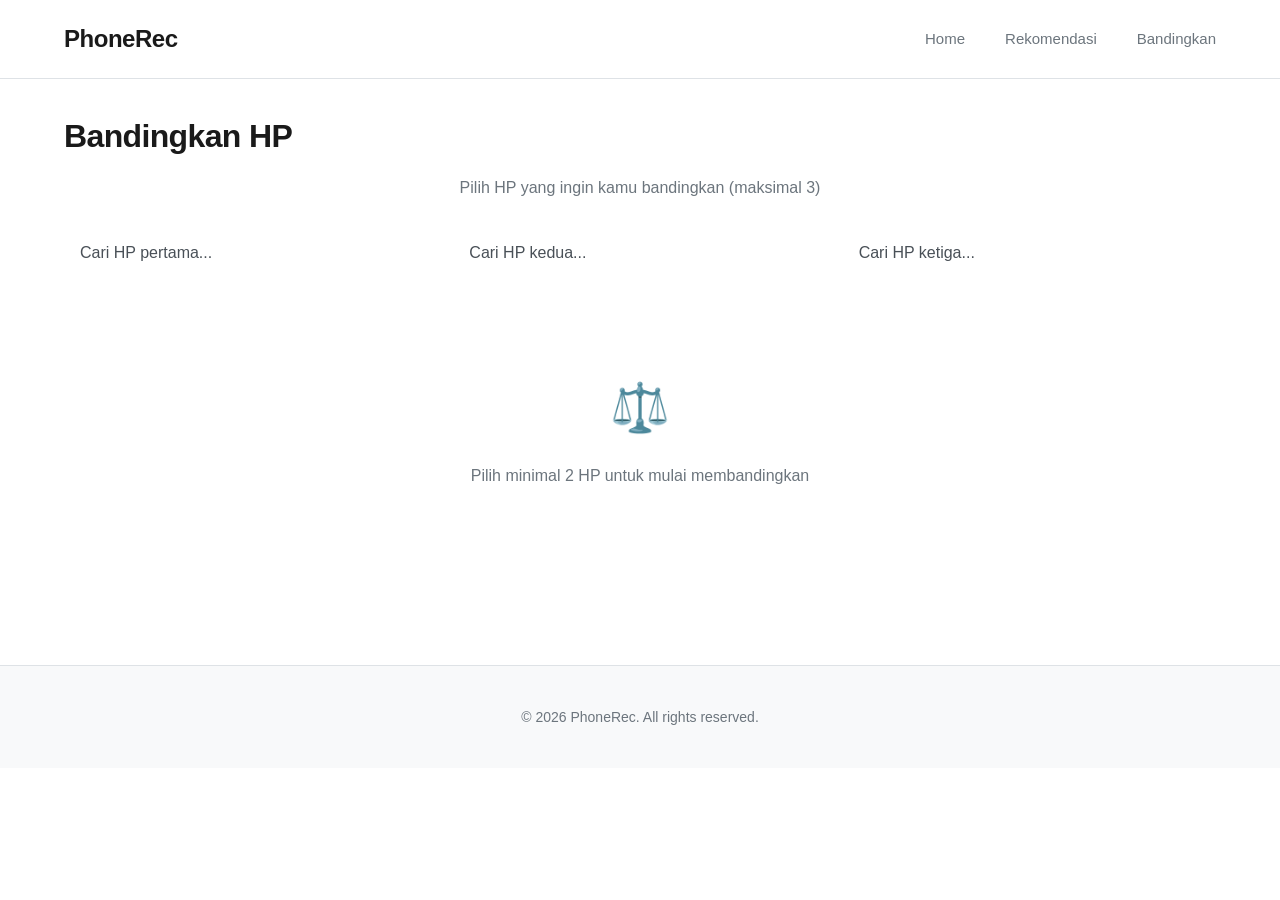
==== compare.html @ 590a65c5 "fix: Improve text visibility in compare page - Change white text to var(--gray-100) for better visib" ====
<!DOCTYPE html>
<html lang="id">
<head>
  <meta charset="UTF-8">
  <meta name="viewport" content="width=device-width, initial-scale=1.0">
  <title>Bandingkan HP - PhoneRec</title>
  <link rel="stylesheet" href="css/style.css">
  <style>
    .compare-container {
      padding: 2rem 1rem;
    }

    .compare-selector {
      display: grid;
      grid-template-columns: repeat(auto-fit, minmax(250px, 1fr));
      gap: 1rem;
      margin-bottom: 2rem;
    }

    .compare-select-wrapper {
      position: relative;
    }

    .compare-search {
      width: 100%;
      padding: 0.75rem 1rem;
      background-color: var(--dark-900);
      border: 1px solid var(--dark-700);
      border-radius: 0.5rem;
      color: var(--gray-100);
      font-size: 1rem;
    }

    .compare-search:focus {
      outline: none;
      border-color: var(--primary-600);
      box-shadow: 0 0 0 3px rgba(34, 197, 94, 0.1);
    }

    .compare-table {
      width: 100%;
      overflow-x: auto;
    }

    .comparison-grid {
      display: grid;
      grid-template-columns: repeat(auto-fit, minmax(250px, 1fr));
      gap: 1rem;
    }

    .compare-card {
      position: relative;
    }

    .compare-remove {
      position: absolute;
      top: 0.5rem;
      right: 0.5rem;
      background-color: #ef4444;
      color: white;
      border: none;
      border-radius: 50%;
      width: 2rem;
      height: 2rem;
      cursor: pointer;
      font-size: 1.25rem;
      display: flex;
      align-items: center;
      justify-content: center;
      transition: background-color 0.2s;
    }

    .compare-remove:hover {
      background-color: #dc2626;
    }

    .compare-phone-image {
      width: 100%;
      aspect-ratio: 1;
      background-color: var(--dark-800);
      border-radius: 0.5rem;
      overflow: hidden;
      margin-bottom: 1rem;
      display: flex;
      align-items: center;
      justify-content: center;
    }

    .compare-phone-image img {
      width: 100%;
      height: 100%;
      object-fit: contain;
    }

    .compare-phone-name {
      font-size: 1.125rem;
      font-weight: bold;
      color: var(--gray-100);
      margin-bottom: 0.5rem;
      min-height: 3rem;
    }

    .compare-phone-price {
      font-size: 1.5rem;
      font-weight: bold;
      color: var(--primary-500);
      margin-bottom: 1.5rem;
    }

    .compare-specs {
      display: flex;
      flex-direction: column;
      gap: 1rem;
    }

    .compare-spec-item {
      padding-bottom: 1rem;
      border-bottom: 1px solid var(--dark-700);
    }

    .compare-spec-label {
      font-size: 0.875rem;
      color: var(--gray-400);
      margin-bottom: 0.25rem;
    }

    .compare-spec-value {
      font-size: 1rem;
      font-weight: 600;
      color: var(--gray-100);
    }

    .datalist-dropdown {
      position: absolute;
      top: 100%;
      left: 0;
      right: 0;
      background-color: var(--dark-900);
      border: 1px solid var(--dark-700);
      border-radius: 0.5rem;
      margin-top: 0.25rem;
      max-height: 300px;
      overflow-y: auto;
      z-index: 10;
      display: none;
    }

    .datalist-option {
      padding: 0.75rem 1rem;
      cursor: pointer;
      border-bottom: 1px solid var(--dark-800);
      transition: background-color 0.2s;
    }

    .datalist-option:hover {
      background-color: var(--dark-800);
    }

    .datalist-option:last-child {
      border-bottom: none;
    }

    .option-name {
      color: var(--gray-100);
      font-weight: 500;
    }

    .option-price {
      color: var(--gray-400);
      font-size: 0.875rem;
    }
  </style>
</head>
<body>
  <!-- Header -->
  <header class="header">
    <div class="container">
      <div class="header-content">
        <a href="index.html" class="logo">
          <span class="logo-text">PhoneRec</span>
        </a>
        
        <nav class="nav">
          <a href="index.html">Home</a>
          <a href="rekomendasi.html">Rekomendasi</a>
          <a href="compare.html">Bandingkan</a>
        </nav>
        
        <button class="nav-mobile">☰</button>
      </div>
    </div>
  </header>

  <!-- Main Content -->
  <main class="compare-container">
    <div class="container">
      <h1 class="section-title">Bandingkan HP</h1>
      <p class="section-subtitle" style="text-align: center; margin-bottom: 2rem;">
        Pilih HP yang ingin kamu bandingkan (maksimal 3)
      </p>

      <!-- Phone Selectors -->
      <div class="compare-selector">
        <div class="compare-select-wrapper">
          <input 
            type="text" 
            id="search-1" 
            class="compare-search" 
            placeholder="Cari HP pertama..."
            autocomplete="off"
          >
          <div id="dropdown-1" class="datalist-dropdown"></div>
        </div>

        <div class="compare-select-wrapper">
          <input 
            type="text" 
            id="search-2" 
            class="compare-search" 
            placeholder="Cari HP kedua..."
            autocomplete="off"
          >
          <div id="dropdown-2" class="datalist-dropdown"></div>
        </div>

        <div class="compare-select-wrapper">
          <input 
            type="text" 
            id="search-3" 
            class="compare-search" 
            placeholder="Cari HP ketiga..."
            autocomplete="off"
          >
          <div id="dropdown-3" class="datalist-dropdown"></div>
        </div>
      </div>

      <!-- Comparison Result -->
      <div id="compare-result" style="display: none;">
        <div class="comparison-grid" id="comparison-grid"></div>
      </div>

      <div id="compare-empty" class="empty">
        <div class="empty-icon">⚖️</div>
        <p>Pilih minimal 2 HP untuk mulai membandingkan</p>
      </div>
    </div>
  </main>

  <!-- Footer -->
  <footer class="footer">
    <div class="container">
      <div class="footer-content">
        <p>&copy; 2026 PhoneRec. All rights reserved.</p>
      </div>
    </div>
  </footer>

  <script src="js/dummy-data.js"></script>
  <script src="js/update-images.js"></script>
  <script src="js/api.js"></script>
  <script src="js/mobile-menu.js"></script>
  <script src="js/compare.js"></script>
</body>
</html>
---- css/style.css ----
/* Reset & Base */
* {
  margin: 0;
  padding: 0;
  box-sizing: border-box;
}

:root {
  --bg-primary: #ffffff;
  --bg-secondary: #f8f9fa;
  --bg-tertiary: #e9ecef;
  
  --text-primary: #1a1a1a;
  --text-secondary: #6c757d;
  --text-tertiary: #adb5bd;
  
  --border-light: #dee2e6;
  --border-medium: #ced4da;
  --border-dark: #495057;
  
  --accent: #212529;
  --accent-light: #343a40;
  --accent-hover: #495057;
  
  --shadow-sm: 0 1px 2px rgba(0, 0, 0, 0.05);
  --shadow-md: 0 4px 6px rgba(0, 0, 0, 0.07);
  --shadow-lg: 0 10px 15px rgba(0, 0, 0, 0.1);
}

@import url('https://fonts.googleapis.com/css2?family=Inter:wght@300;400;500;600;700&display=swap');

body {
  font-family: 'Inter', -apple-system, BlinkMacSystemFont, 'Segoe UI', Roboto, sans-serif;
  background-color: var(--bg-primary);
  color: var(--text-primary);
  line-height: 1.6;
  overflow-x: hidden;
  -webkit-font-smoothing: antialiased;
  -moz-osx-font-smoothing: grayscale;
}

.container {
  max-width: 1200px;
  margin: 0 auto;
  padding: 0 1.5rem;
}

/* Animations */
@keyframes fadeIn {
  from {
    opacity: 0;
  }
  to {
    opacity: 1;
  }
}

@keyframes fadeInUp {
  from {
    opacity: 0;
    transform: translateY(30px);
  }
  to {
    opacity: 1;
    transform: translateY(0);
  }
}

@keyframes fadeInDown {
  from {
    opacity: 0;
    transform: translateY(-20px);
  }
  to {
    opacity: 1;
    transform: translateY(0);
  }
}

@keyframes slideIn {
  from {
    opacity: 0;
    transform: translateX(-20px);
  }
  to {
    opacity: 1;
    transform: translateX(0);
  }
}

@keyframes slideInRight {
  from {
    opacity: 0;
    transform: translateX(20px);
  }
  to {
    opacity: 1;
    transform: translateX(0);
  }
}

@keyframes scaleIn {
  from {
    opacity: 0;
    transform: scale(0.95);
  }
  to {
    opacity: 1;
    transform: scale(1);
  }
}

@keyframes float {
  0%, 100% {
    transform: translateY(0);
  }
  50% {
    transform: translateY(-10px);
  }
}

@keyframes pulse {
  0%, 100% {
    transform: scale(1);
  }
  50% {
    transform: scale(1.05);
  }
}

/* Header */
.header {
  background-color: var(--bg-primary);
  border-bottom: 1px solid var(--border-light);
  position: sticky;
  top: 0;
  z-index: 100;
  backdrop-filter: blur(8px);
  background-color: rgba(255, 255, 255, 0.95);
  animation: fadeInDown 0.5s ease-out;
}

.header-content {
  display: flex;
  align-items: center;
  justify-content: space-between;
  padding: 1.25rem 0;
}

.logo {
  display: flex;
  align-items: center;
  gap: 0.75rem;
  text-decoration: none;
  color: var(--text-primary);
  transition: all 0.3s ease;
}

.logo:hover {
  opacity: 0.7;
  transform: translateX(3px);
}

.logo-text {
  font-size: 1.5rem;
  font-weight: 700;
  letter-spacing: -0.02em;
}

.nav {
  display: flex;
  gap: 2.5rem;
  align-items: center;
}

.nav a {
  color: var(--text-secondary);
  text-decoration: none;
  font-weight: 500;
  font-size: 0.9375rem;
  transition: all 0.3s ease;
  position: relative;
}

.nav a::after {
  content: '';
  position: absolute;
  bottom: -0.25rem;
  left: 0;
  width: 0;
  height: 2px;
  background-color: var(--accent);
  transition: width 0.3s ease;
}

.nav a:hover {
  color: var(--text-primary);
  transform: translateY(-2px);
}

.nav a:hover::after {
  width: 100%;
}

.nav-mobile {
  display: none;
}

/* Hero Section */
.hero {
  padding: 5rem 0;
  background: linear-gradient(180deg, var(--bg-primary) 0%, var(--bg-secondary) 100%);
}

.hero-content {
  max-width: 42rem;
  margin: 0 auto;
  text-align: center;
}

.hero h1 {
  font-size: 3.5rem;
  font-weight: 700;
  margin-bottom: 1.5rem;
  letter-spacing: -0.03em;
  line-height: 1.2;
  min-height: 9rem;
}

.hero h1 .typing-line-1 {
  display: inline-block;
  min-width: 1ch;
  color: var(--text-primary);
}

.hero h1 .typing-line-2 {
  display: inline-block;
  min-width: 1ch;
  color: var(--text-secondary);
  font-weight: 300;
}

.hero h1 .cursor {
  display: inline-block;
  animation: blink 1s infinite;
  margin-left: 2px;
  font-weight: 400;
}

@keyframes blink {
  0%, 50% {
    opacity: 1;
  }
  51%, 100% {
    opacity: 0;
  }
}

.hero .highlight {
  color: var(--text-secondary);
  font-weight: 300;
  display: inline-block;
}

.hero p {
  font-size: 1.125rem;
  color: var(--text-secondary);
  margin-bottom: 2.5rem;
  line-height: 1.7;
  font-weight: 400;
  animation: fadeInUp 0.8s ease-out 0.4s backwards;
}

.hero-buttons {
  display: flex;
  gap: 1rem;
  justify-content: center;
  flex-wrap: wrap;
  animation: fadeInUp 0.8s ease-out 0.6s backwards;
}

.hero-stats {
  display: grid;
  grid-template-columns: repeat(3, 1fr);
  gap: 3rem;
  max-width: 36rem;
  margin: 4rem auto 0;
  padding-top: 3rem;
  border-top: 1px solid var(--border-light);
}

.hero-stat {
  text-align: center;
  animation: scaleIn 0.6s ease-out backwards;
  transition: transform 0.3s ease;
}

.hero-stat:nth-child(1) {
  animation-delay: 0.8s;
}

.hero-stat:nth-child(2) {
  animation-delay: 1s;
}

.hero-stat:nth-child(3) {
  animation-delay: 1.2s;
}

.hero-stat:hover {
  transform: translateY(-5px);
}

.hero-stat-value {
  font-size: 1rem;
  font-weight: 600;
  color: var(--text-primary);
  margin-bottom: 0.25rem;
  text-transform: uppercase;
  letter-spacing: 0.05em;
}

.hero-stat-label {
  font-size: 0.875rem;
  color: var(--text-secondary);
  font-weight: 400;
}

/* Buttons */
.btn {
  padding: 0.875rem 2rem;
  font-size: 0.9375rem;
  font-weight: 500;
  border-radius: 0.375rem;
  border: none;
  cursor: pointer;
  transition: all 0.3s ease;
  text-decoration: none;
  display: inline-block;
  letter-spacing: -0.01em;
  position: relative;
  overflow: hidden;
}

.btn::before {
  content: '';
  position: absolute;
  top: 50%;
  left: 50%;
  width: 0;
  height: 0;
  border-radius: 50%;
  background: rgba(255, 255, 255, 0.2);
  transform: translate(-50%, -50%);
  transition: width 0.6s, height 0.6s;
}

.btn:hover::before {
  width: 300px;
  height: 300px;
}

.btn-primary {
  background-color: var(--accent);
  color: white;
}

.btn-primary:hover {
  background-color: var(--accent-hover);
  transform: translateY(-2px);
  box-shadow: 0 8px 16px rgba(0, 0, 0, 0.15);
}

.btn-primary:active {
  transform: translateY(0);
}

.btn-outline {
  background-color: transparent;
  color: var(--text-primary);
  border: 1px solid var(--border-dark);
}

.btn-outline:hover {
  background-color: var(--bg-tertiary);
  border-color: var(--text-primary);
  transform: translateY(-2px);
  box-shadow: 0 4px 12px rgba(0, 0, 0, 0.1);
}

.btn-outline:active {
  transform: translateY(0);
}

.btn-sm {
  padding: 0.625rem 1.25rem;
  font-size: 0.875rem;
}

.btn-secondary {
  background-color: var(--bg-tertiary);
  color: var(--text-primary);
}

.btn-secondary:hover {
  background-color: var(--border-medium);
  transform: translateY(-1px);
}

/* Cards */
.card {
  background-color: var(--bg-primary);
  border: 1px solid var(--border-light);
  border-radius: 0.5rem;
  padding: 1.5rem;
  transition: all 0.3s ease;
  animation: fadeInUp 0.6s ease-out;
}

.card:hover {
  box-shadow: 0 8px 24px rgba(0, 0, 0, 0.12);
  border-color: var(--border-dark);
  transform: translateY(-4px);
}

/* Features Section */
.features {
  padding: 5rem 0;
}

.section-header {
  text-align: center;
  margin-bottom: 3.5rem;
  animation: fadeInUp 0.8s ease-out;
}

.section-title {
  font-size: 2rem;
  font-weight: 700;
  margin-bottom: 0.75rem;
  letter-spacing: -0.02em;
}

.section-subtitle {
  color: var(--text-secondary);
  font-size: 1rem;
  font-weight: 400;
}

.features-grid {
  display: grid;
  grid-template-columns: repeat(auto-fit, minmax(280px, 1fr));
  gap: 2rem;
  margin-bottom: 4rem;
}

.feature-card {
  text-align: left;
  padding: 2rem;
  border: 1px solid var(--border-light);
  border-radius: 0.5rem;
  transition: all 0.4s ease;
  animation: fadeInUp 0.8s ease-out;
}

.feature-card:nth-child(1) {
  animation-delay: 0.1s;
}

.feature-card:nth-child(2) {
  animation-delay: 0.2s;
}

.feature-card:nth-child(3) {
  animation-delay: 0.3s;
}

.feature-card:hover {
  border-color: var(--border-dark);
  box-shadow: 0 8px 24px rgba(0, 0, 0, 0.12);
  transform: translateY(-8px);
}

.feature-title {
  font-size: 1.125rem;
  font-weight: 600;
  color: var(--text-primary);
  margin-bottom: 0.75rem;
  letter-spacing: -0.01em;
  transition: color 0.3s ease;
}

.feature-card:hover .feature-title {
  color: var(--accent);
}

.feature-description {
  font-size: 0.9375rem;
  color: var(--text-secondary);
  line-height: 1.6;
  font-weight: 400;
}

/* Phone List */
.phones-section {
  margin-bottom: 4rem;
}

.phones-header {
  display: flex;
  align-items: center;
  justify-content: space-between;
  margin-bottom: 2rem;
  animation: fadeInUp 0.6s ease-out;
}

.phones-grid {
  display: grid;
  gap: 1rem;
}

.phone-card {
  display: flex;
  gap: 1.5rem;
  padding: 1.5rem;
  transition: all 0.4s cubic-bezier(0.4, 0, 0.2, 1);
  border: 1px solid var(--border-light);
  border-radius: 0.5rem;
  animation: fadeInUp 0.6s ease-out;
  position: relative;
  overflow: hidden;
}

.phone-card::before {
  content: '';
  position: absolute;
  top: 0;
  left: -100%;
  width: 100%;
  height: 100%;
  background: linear-gradient(90deg, transparent, rgba(0, 0, 0, 0.03), transparent);
  transition: left 0.6s ease;
}

.phone-card:hover::before {
  left: 100%;
}

.phone-card:hover {
  border-color: var(--border-dark);
  box-shadow: 0 8px 24px rgba(0, 0, 0, 0.12);
  transform: translateX(8px);
}

.phone-image {
  width: 7rem;
  height: 7rem;
  flex-shrink: 0;
  background-color: var(--bg-secondary);
  border-radius: 0.375rem;
  overflow: hidden;
  display: flex;
  align-items: center;
  justify-content: center;
  transition: transform 0.4s ease;
}

.phone-card:hover .phone-image {
  transform: scale(1.1) rotate(2deg);
}

.phone-image img {
  width: 100%;
  height: 100%;
  object-fit: cover;
  transition: transform 0.4s ease;
}

.phone-card:hover .phone-image img {
  transform: scale(1.15);
}

.phone-image-placeholder {
  font-size: 2.5rem;
  color: var(--text-tertiary);
  animation: float 3s ease-in-out infinite;
}

.phone-info {
  flex: 1;
  min-width: 0;
}

.phone-header {
  display: flex;
  justify-content: space-between;
  align-items: start;
  gap: 1rem;
  margin-bottom: 0.75rem;
}

.phone-name {
  font-weight: 600;
  font-size: 1.125rem;
  color: var(--text-primary);
  letter-spacing: -0.01em;
  transition: color 0.3s ease;
}

.phone-card:hover .phone-name {
  color: var(--accent);
}

.phone-price {
  font-weight: 600;
  font-size: 1.25rem;
  color: var(--text-primary);
  transition: transform 0.3s ease;
}

.phone-card:hover .phone-price {
  transform: scale(1.05);
}

.phone-score {
  flex-shrink: 0;
  text-align: right;
  transition: transform 0.3s ease;
}

.phone-card:hover .phone-score {
  transform: scale(1.1);
}

.score-value {
  font-size: 1.5rem;
  font-weight: 600;
  color: var(--text-primary);
}

.score-label {
  font-size: 0.75rem;
  color: var(--text-secondary);
  text-transform: uppercase;
  letter-spacing: 0.05em;
}

.phone-specs {
  display: grid;
  grid-template-columns: repeat(auto-fit, minmax(100px, 1fr));
  gap: 0.75rem;
  font-size: 0.875rem;
  margin-bottom: 1rem;
}

.phone-spec {
  display: flex;
  align-items: center;
  gap: 0.5rem;
  color: var(--text-secondary);
  transition: transform 0.3s ease;
}

.phone-card:hover .phone-spec {
  transform: translateX(4px);
}

.phone-spec-value {
  font-weight: 500;
  color: var(--text-primary);
}

.match-reasons {
  display: flex;
  flex-wrap: wrap;
  gap: 0.5rem;
  margin-bottom: 1rem;
}

.match-reason {
  font-size: 0.75rem;
  padding: 0.375rem 0.75rem;
  background-color: var(--bg-secondary);
  color: var(--text-secondary);
  border-radius: 0.25rem;
  border: 1px solid var(--border-light);
  transition: all 0.3s ease;
}

.phone-card:hover .match-reason {
  background-color: var(--accent);
  color: white;
  border-color: var(--accent);
  transform: translateY(-2px);
}

.score-excellent {
  color: #059669;
}

.score-good {
  color: #2563eb;
}

.score-fair {
  color: #d97706;
}

.score-poor {
  color: #dc2626;
}

.phone-actions {
  display: flex;
  gap: 0.75rem;
  opacity: 0.8;
  transition: opacity 0.3s ease;
}

.phone-card:hover .phone-actions {
  opacity: 1;
}

.btn-detail {
  padding: 0.5rem 1.25rem;
  background-color: var(--accent);
  color: white;
  border-radius: 0.375rem;
  text-decoration: none;
  font-size: 0.875rem;
  font-weight: 500;
  transition: all 0.3s ease;
  position: relative;
  overflow: hidden;
}

.btn-detail::before {
  content: '';
  position: absolute;
  top: 50%;
  left: 50%;
  width: 0;
  height: 0;
  background: rgba(255, 255, 255, 0.3);
  border-radius: 50%;
  transform: translate(-50%, -50%);
  transition: width 0.5s, height 0.5s;
}

.btn-detail:hover::before {
  width: 200px;
  height: 200px;
}

.btn-detail:hover {
  background-color: var(--accent-hover);
  transform: translateY(-2px);
  box-shadow: 0 4px 12px rgba(0, 0, 0, 0.2);
}

/* Filter Panel */
.filter-panel {
  background-color: var(--bg-secondary);
  border: 1px solid var(--border-light);
  border-radius: 0.5rem;
  padding: 2rem;
  margin-bottom: 2rem;
}

.filter-title {
  font-size: 1.25rem;
  font-weight: 600;
  margin-bottom: 1.5rem;
  letter-spacing: -0.01em;
}

.filter-group {
  margin-bottom: 1.5rem;
}

.filter-label {
  display: block;
  font-size: 0.875rem;
  font-weight: 500;
  color: var(--text-primary);
  margin-bottom: 0.5rem;
}

.filter-input,
.filter-select {
  width: 100%;
  padding: 0.75rem 1rem;
  background-color: var(--bg-primary);
  border: 1px solid var(--border-medium);
  border-radius: 0.375rem;
  color: var(--text-primary);
  font-size: 0.9375rem;
  font-family: 'Inter', sans-serif;
  transition: all 0.2s;
}

.filter-input:focus,
.filter-select:focus {
  outline: none;
  border-color: var(--accent);
  box-shadow: 0 0 0 3px rgba(0, 0, 0, 0.05);
}

.filter-input::placeholder,
.filter-select::placeholder,
input::placeholder,
select::placeholder {
  color: #495057 !important;
  opacity: 1 !important;
}

.filter-input::-webkit-input-placeholder,
.filter-select::-webkit-input-placeholder,
input::-webkit-input-placeholder {
  color: #495057 !important;
  opacity: 1 !important;
}

.filter-input::-moz-placeholder,
.filter-select::-moz-placeholder,
input::-moz-placeholder {
  color: #495057 !important;
  opacity: 1 !important;
}

.filter-input:-ms-input-placeholder,
.filter-select:-ms-input-placeholder,
input:-ms-input-placeholder {
  color: #495057 !important;
  opacity: 1 !important;
}

.filter-range {
  display: flex;
  gap: 0.75rem;
  align-items: center;
}

.filter-range input {
  flex: 1;
}

.filter-separator {
  color: var(--text-tertiary);
}

.filter-actions {
  display: flex;
  gap: 1rem;
  margin-top: 2rem;
}

.filter-actions .btn {
  flex: 1;
}

/* Detail Page */
.detail-page {
  padding: 3rem 0;
}

.back-link {
  display: inline-flex;
  align-items: center;
  gap: 0.5rem;
  color: var(--text-secondary);
  text-decoration: none;
  margin-bottom: 2rem;
  font-size: 0.9375rem;
  font-weight: 500;
  transition: color 0.2s;
}

.back-link:hover {
  color: var(--text-primary);
}

.detail-grid {
  display: grid;
  grid-template-columns: 1fr 2fr;
  gap: 2rem;
}

.detail-image-card {
  position: sticky;
  top: 6rem;
}

.detail-image {
  aspect-ratio: 1;
  background-color: var(--bg-secondary);
  border-radius: 0.5rem;
  overflow: hidden;
  margin-bottom: 1.5rem;
  display: flex;
  align-items: center;
  justify-content: center;
  border: 1px solid var(--border-light);
}

.detail-image img {
  width: 100%;
  height: 100%;
  object-fit: contain;
}

.detail-image-placeholder {
  font-size: 5rem;
  color: var(--text-tertiary);
}

.detail-title {
  font-size: 1.75rem;
  font-weight: 600;
  margin-bottom: 0.75rem;
  letter-spacing: -0.02em;
}

.detail-price {
  font-size: 2rem;
  font-weight: 700;
  color: var(--text-primary);
  margin-bottom: 1.5rem;
  letter-spacing: -0.02em;
}

.specs-card {
  margin-bottom: 2rem;
}

.specs-title {
  font-size: 1.5rem;
  font-weight: 600;
  margin-bottom: 1.5rem;
  letter-spacing: -0.01em;
}

.specs-grid {
  display: grid;
  gap: 1.5rem;
}

.spec-row {
  display: grid;
  grid-template-columns: repeat(2, 1fr);
  gap: 1.5rem;
  padding-bottom: 1.5rem;
  border-bottom: 1px solid var(--border-light);
}

.spec-row:last-child {
  border-bottom: none;
  padding-bottom: 0;
}

.spec-item {
  display: flex;
  flex-direction: column;
  gap: 0.375rem;
}

.spec-label {
  font-size: 0.875rem;
  color: #495057;
  font-weight: 500;
}

.spec-value {
  font-weight: 600;
  color: #1a1a1a;
  font-size: 0.9375rem;
}

.spec-value-highlight {
  font-weight: 700;
  font-size: 1.25rem;
  color: #000000;
}

/* Loading & Error States */
.loading {
  text-align: center;
  padding: 5rem 1rem;
}

.loading-spinner {
  display: inline-block;
  width: 3rem;
  height: 3rem;
  border: 3px solid var(--border-light);
  border-top-color: var(--accent);
  border-radius: 50%;
  animation: spin 1s linear infinite;
}

@keyframes spin {
  to {
    transform: rotate(360deg);
  }
}

.loading-text {
  margin-top: 1rem;
  color: var(--text-secondary);
  font-weight: 500;
}

.error {
  text-align: center;
  padding: 3rem;
  color: #dc3545;
  font-weight: 500;
}

.empty {
  text-align: center;
  padding: 4rem 1rem;
  color: var(--text-secondary);
}

.empty-icon {
  font-size: 3rem;
  margin-bottom: 1rem;
  color: var(--text-tertiary);
}

/* Footer */
.footer {
  background-color: var(--bg-secondary);
  border-top: 1px solid var(--border-light);
  padding: 2.5rem 0;
  margin-top: 5rem;
}

.footer-content {
  text-align: center;
  color: var(--text-secondary);
  font-size: 0.875rem;
}

.nav-mobile {
  display: none;
  background: none;
  border: none;
  font-size: 1.5rem;
  cursor: pointer;
  color: var(--text-primary);
  padding: 0.5rem;
}

/* Responsive */
@media (max-width: 768px) {
  .nav {
    display: none;
    position: fixed;
    top: 0;
    left: 0;
    width: 100%;
    height: 100vh;
    background-color: var(--bg-primary);
    flex-direction: column;
    justify-content: center;
    align-items: center;
    gap: 2rem;
    z-index: 999;
  }
  
  .nav.active {
    display: flex;
  }
  
  .nav a {
    font-size: 1.5rem;
  }
  
  .nav-mobile {
    display: block;
    position: relative;
    z-index: 1000;
  }
  
  .hero h1 {
    font-size: 2.5rem;
  }
  
  .hero-stats {
    grid-template-columns: 1fr;
    gap: 2rem;
  }
  
  .detail-grid {
    grid-template-columns: 1fr;
  }
  
  .detail-image-card {
    position: static;
  }
  
  .phone-specs {
    grid-template-columns: repeat(2, 1fr);
  }
  
  .spec-row {
    grid-template-columns: 1fr;
  }
}

@media (max-width: 640px) {
  .container {
    padding: 0 1rem;
  }
  
  .hero {
    padding: 3rem 0;
  }
  
  .hero h1 {
    font-size: 2rem;
  }
  
  .hero p {
    font-size: 1rem;
  }
  
  .hero-buttons {
    flex-direction: column;
  }
  
  .hero-buttons .btn {
    width: 100%;
  }
  
  .hero-stats {
    grid-template-columns: repeat(3, 1fr);
    gap: 0.75rem;
    padding-top: 2rem;
    margin-top: 3rem;
  }
  
  .hero-stat {
    background-color: var(--bg-secondary);
    border: 1px solid var(--border-light);
    border-radius: 0.5rem;
    padding: 1rem 0.5rem;
  }
  
  .hero-stat-value {
    font-size: 0.875rem;
  }
  
  .hero-stat-label {
    font-size: 0.75rem;
  }
  
  .phone-card {
    flex-direction: column;
  }
  
  .phone-image {
    width: 100%;
    height: 12rem;
  }
  
  .features-grid {
    grid-template-columns: 1fr;
  }
}
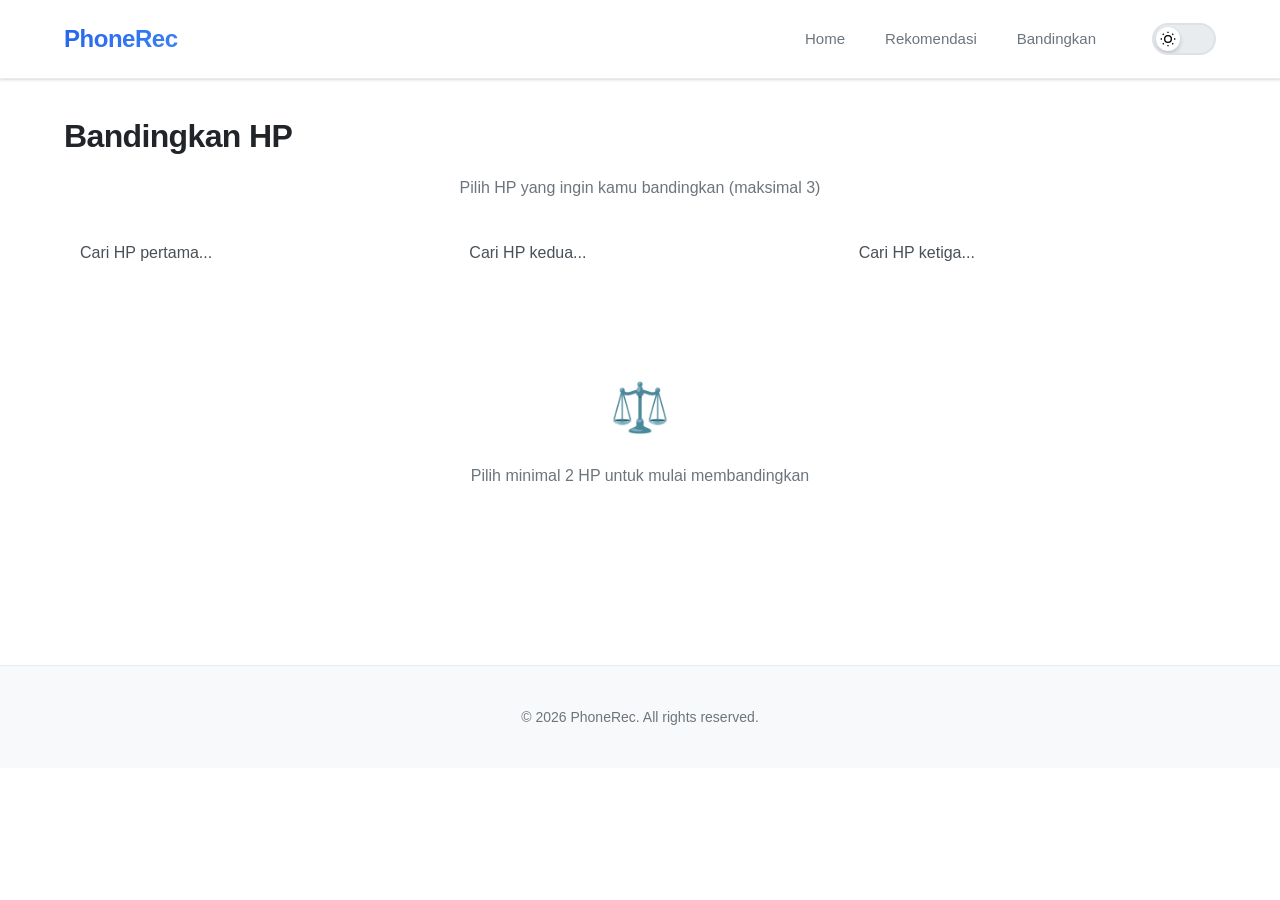
==== commit 4f1a7e8d: "feat: Add category-based recommendations with dark/light mode Features: - Category-based recommendat" ====
--- a/compare.html
+++ b/compare.html
@@ -129,46 +129,6 @@
       font-weight: 600;
       color: var(--gray-100);
     }
-
-    .datalist-dropdown {
-      position: absolute;
-      top: 100%;
-      left: 0;
-      right: 0;
-      background-color: var(--dark-900);
-      border: 1px solid var(--dark-700);
-      border-radius: 0.5rem;
-      margin-top: 0.25rem;
-      max-height: 300px;
-      overflow-y: auto;
-      z-index: 10;
-      display: none;
-    }
-
-    .datalist-option {
-      padding: 0.75rem 1rem;
-      cursor: pointer;
-      border-bottom: 1px solid var(--dark-800);
-      transition: background-color 0.2s;
-    }
-
-    .datalist-option:hover {
-      background-color: var(--dark-800);
-    }
-
-    .datalist-option:last-child {
-      border-bottom: none;
-    }
-
-    .option-name {
-      color: var(--gray-100);
-      font-weight: 500;
-    }
-
-    .option-price {
-      color: var(--gray-400);
-      font-size: 0.875rem;
-    }
   </style>
 </head>
 <body>
@@ -184,7 +144,44 @@
           <a href="index.html">Home</a>
           <a href="rekomendasi.html">Rekomendasi</a>
           <a href="compare.html">Bandingkan</a>
+          <button id="theme-toggle" class="theme-toggle" aria-label="Toggle theme">
+            <div class="theme-toggle-slider">
+              <svg class="theme-icon theme-icon-light" viewBox="0 0 24 24" fill="none" stroke="currentColor" stroke-width="2">
+                <circle cx="12" cy="12" r="5"/>
+                <line x1="12" y1="1" x2="12" y2="3"/>
+                <line x1="12" y1="21" x2="12" y2="23"/>
+                <line x1="4.22" y1="4.22" x2="5.64" y2="5.64"/>
+                <line x1="18.36" y1="18.36" x2="19.78" y2="19.78"/>
+                <line x1="1" y1="12" x2="3" y2="12"/>
+                <line x1="21" y1="12" x2="23" y2="12"/>
+                <line x1="4.22" y1="19.78" x2="5.64" y2="18.36"/>
+                <line x1="18.36" y1="5.64" x2="19.78" y2="4.22"/>
+              </svg>
+              <svg class="theme-icon theme-icon-dark" viewBox="0 0 24 24" fill="currentColor">
+                <path d="M21 12.79A9 9 0 1 1 11.21 3 7 7 0 0 0 21 12.79z"/>
+              </svg>
+            </div>
+          </button>
         </nav>
+
+        <button id="theme-toggle-mobile" class="theme-toggle theme-toggle-mobile" aria-label="Toggle theme">
+          <div class="theme-toggle-slider">
+            <svg class="theme-icon theme-icon-light" viewBox="0 0 24 24" fill="none" stroke="currentColor" stroke-width="2">
+              <circle cx="12" cy="12" r="5"/>
+              <line x1="12" y1="1" x2="12" y2="3"/>
+              <line x1="12" y1="21" x2="12" y2="23"/>
+              <line x1="4.22" y1="4.22" x2="5.64" y2="5.64"/>
+              <line x1="18.36" y1="18.36" x2="19.78" y2="19.78"/>
+              <line x1="1" y1="12" x2="3" y2="12"/>
+              <line x1="21" y1="12" x2="23" y2="12"/>
+              <line x1="4.22" y1="19.78" x2="5.64" y2="18.36"/>
+              <line x1="18.36" y1="5.64" x2="19.78" y2="4.22"/>
+            </svg>
+            <svg class="theme-icon theme-icon-dark" viewBox="0 0 24 24" fill="currentColor">
+              <path d="M21 12.79A9 9 0 1 1 11.21 3 7 7 0 0 0 21 12.79z"/>
+            </svg>
+          </div>
+        </button>
         
         <button class="nav-mobile">☰</button>
       </div>
@@ -260,6 +257,7 @@
   <script src="js/update-images.js"></script>
   <script src="js/api.js"></script>
   <script src="js/mobile-menu.js"></script>
+  <script src="js/theme-toggle.js"></script>
   <script src="js/compare.js"></script>
 </body>
 </html>
--- a/css/style.css
+++ b/css/style.css
@@ -10,21 +10,47 @@
   --bg-secondary: #f8f9fa;
   --bg-tertiary: #e9ecef;
   
-  --text-primary: #1a1a1a;
+  --text-primary: #212529;
   --text-secondary: #6c757d;
   --text-tertiary: #adb5bd;
   
-  --border-light: #dee2e6;
-  --border-medium: #ced4da;
-  --border-dark: #495057;
-  
-  --accent: #212529;
-  --accent-light: #343a40;
-  --accent-hover: #495057;
-  
-  --shadow-sm: 0 1px 2px rgba(0, 0, 0, 0.05);
-  --shadow-md: 0 4px 6px rgba(0, 0, 0, 0.07);
-  --shadow-lg: 0 10px 15px rgba(0, 0, 0, 0.1);
+  --border-light: #e9ecef;
+  --border-medium: #dee2e6;
+  --border-dark: #ced4da;
+  
+  --accent: #2563eb;
+  --accent-light: #3b82f6;
+  --accent-hover: #1d4ed8;
+  --accent-rgb: 37, 99, 235;
+  
+  --shadow-sm: 0 1px 3px 0 rgba(0, 0, 0, 0.1), 0 1px 2px 0 rgba(0, 0, 0, 0.06);
+  --shadow-md: 0 4px 6px -1px rgba(0, 0, 0, 0.1), 0 2px 4px -1px rgba(0, 0, 0, 0.06);
+  --shadow-lg: 0 10px 15px -3px rgba(0, 0, 0, 0.1), 0 4px 6px -2px rgba(0, 0, 0, 0.05);
+  --shadow-xl: 0 20px 25px -5px rgba(0, 0, 0, 0.1), 0 10px 10px -5px rgba(0, 0, 0, 0.04);
+}
+
+[data-theme="dark"] {
+  --bg-primary: #1a1a1a;
+  --bg-secondary: #2d2d2d;
+  --bg-tertiary: #3a3a3a;
+  
+  --text-primary: #f8f9fa;
+  --text-secondary: #adb5bd;
+  --text-tertiary: #6c757d;
+  
+  --border-light: #3a3a3a;
+  --border-medium: #4a4a4a;
+  --border-dark: #5a5a5a;
+  
+  --accent: #3b82f6;
+  --accent-light: #60a5fa;
+  --accent-hover: #2563eb;
+  --accent-rgb: 59, 130, 246;
+  
+  --shadow-sm: 0 1px 3px 0 rgba(0, 0, 0, 0.3), 0 1px 2px 0 rgba(0, 0, 0, 0.2);
+  --shadow-md: 0 4px 6px -1px rgba(0, 0, 0, 0.3), 0 2px 4px -1px rgba(0, 0, 0, 0.2);
+  --shadow-lg: 0 10px 15px -3px rgba(0, 0, 0, 0.3), 0 4px 6px -2px rgba(0, 0, 0, 0.2);
+  --shadow-xl: 0 20px 25px -5px rgba(0, 0, 0, 0.3), 0 10px 10px -5px rgba(0, 0, 0, 0.2);
 }
 
 @import url('https://fonts.googleapis.com/css2?family=Inter:wght@300;400;500;600;700&display=swap');
@@ -37,12 +63,16 @@
   overflow-x: hidden;
   -webkit-font-smoothing: antialiased;
   -moz-osx-font-smoothing: grayscale;
+  min-height: 100vh;
+  transition: background-color 0.3s ease, color 0.3s ease;
 }
 
 .container {
   max-width: 1200px;
   margin: 0 auto;
   padding: 0 1.5rem;
+  position: relative;
+  z-index: 1;
 }
 
 /* Animations */
@@ -135,9 +165,9 @@
   position: sticky;
   top: 0;
   z-index: 100;
-  backdrop-filter: blur(8px);
-  background-color: rgba(255, 255, 255, 0.95);
   animation: fadeInDown 0.5s ease-out;
+  box-shadow: var(--shadow-sm);
+  transition: background-color 0.3s ease;
 }
 
 .header-content {
@@ -165,12 +195,121 @@
   font-size: 1.5rem;
   font-weight: 700;
   letter-spacing: -0.02em;
+  background: linear-gradient(135deg, var(--accent) 0%, var(--accent-light) 100%);
+  -webkit-background-clip: text;
+  -webkit-text-fill-color: transparent;
+  background-clip: text;
 }
 
 .nav {
   display: flex;
   gap: 2.5rem;
   align-items: center;
+}
+
+.nav a {
+  color: var(--text-secondary);
+  text-decoration: none;
+  font-weight: 500;
+  font-size: 0.9375rem;
+  transition: all 0.3s ease;
+  position: relative;
+}
+
+.nav a::after {
+  content: '';
+  position: absolute;
+  bottom: -0.25rem;
+  left: 0;
+  width: 0;
+  height: 2px;
+  background-color: var(--accent);
+  transition: width 0.3s ease;
+}
+
+.nav a:hover {
+  color: var(--text-primary);
+  transform: translateY(-2px);
+}
+
+.nav a:hover::after {
+  width: 100%;
+}
+
+/* Theme Toggle */
+.theme-toggle {
+  position: relative;
+  width: 64px;
+  height: 32px;
+  background-color: var(--bg-tertiary);
+  border: 2px solid var(--border-medium);
+  border-radius: 50px;
+  cursor: pointer;
+  transition: all 0.3s ease;
+  margin-left: 1rem;
+  overflow: hidden;
+}
+
+.theme-toggle-mobile {
+  display: none;
+  margin-left: 0;
+  margin-right: 0.75rem;
+}
+
+[data-theme="dark"] .theme-toggle {
+  background-color: var(--bg-secondary);
+  border-color: var(--border-dark);
+}
+
+.theme-toggle-slider {
+  position: absolute;
+  top: 2px;
+  left: 2px;
+  width: 24px;
+  height: 24px;
+  background-color: white;
+  border-radius: 50%;
+  transition: transform 0.3s cubic-bezier(0.4, 0, 0.2, 1);
+  display: flex;
+  align-items: center;
+  justify-content: center;
+  box-shadow: 0 2px 4px rgba(0, 0, 0, 0.2);
+}
+
+[data-theme="dark"] .theme-toggle-slider {
+  transform: translateX(32px);
+  background-color: var(--bg-tertiary);
+}
+
+.theme-icon {
+  width: 16px;
+  height: 16px;
+  display: flex;
+  align-items: center;
+  justify-content: center;
+  font-size: 0.75rem;
+  transition: all 0.3s ease;
+}
+
+.theme-toggle:hover {
+  border-color: var(--accent);
+}
+
+.theme-toggle:hover .theme-toggle-slider {
+  box-shadow: 0 2px 8px rgba(0, 0, 0, 0.3);
+}
+
+[data-theme="dark"] .theme-icon-light {
+  display: none;
+}
+
+[data-theme="light"] .theme-icon-dark,
+.theme-icon-dark {
+  display: none;
+}
+
+[data-theme="dark"] .theme-icon-dark {
+  display: flex;
 }
 
 .nav a {
@@ -361,14 +500,14 @@
 }
 
 .btn-primary {
-  background-color: var(--accent);
+  background: linear-gradient(135deg, var(--accent) 0%, var(--accent-light) 100%);
   color: white;
+  box-shadow: 0 4px 12px rgba(var(--accent-rgb), 0.3);
 }
 
 .btn-primary:hover {
-  background-color: var(--accent-hover);
   transform: translateY(-2px);
-  box-shadow: 0 8px 16px rgba(0, 0, 0, 0.15);
+  box-shadow: 0 6px 16px rgba(var(--accent-rgb), 0.4);
 }
 
 .btn-primary:active {
@@ -378,14 +517,13 @@
 .btn-outline {
   background-color: transparent;
   color: var(--text-primary);
-  border: 1px solid var(--border-dark);
+  border: 2px solid var(--border-medium);
 }
 
 .btn-outline:hover {
   background-color: var(--bg-tertiary);
-  border-color: var(--text-primary);
+  border-color: var(--border-dark);
   transform: translateY(-2px);
-  box-shadow: 0 4px 12px rgba(0, 0, 0, 0.1);
 }
 
 .btn-outline:active {
@@ -400,26 +538,28 @@
 .btn-secondary {
   background-color: var(--bg-tertiary);
   color: var(--text-primary);
+  border: 1px solid var(--border-medium);
 }
 
 .btn-secondary:hover {
-  background-color: var(--border-medium);
+  background-color: var(--border-light);
   transform: translateY(-1px);
 }
 
 /* Cards */
 .card {
-  background-color: var(--bg-primary);
+  background-color: var(--bg-secondary);
   border: 1px solid var(--border-light);
-  border-radius: 0.5rem;
+  border-radius: 12px;
   padding: 1.5rem;
   transition: all 0.3s ease;
   animation: fadeInUp 0.6s ease-out;
+  box-shadow: var(--shadow-sm);
 }
 
 .card:hover {
-  box-shadow: 0 8px 24px rgba(0, 0, 0, 0.12);
-  border-color: var(--border-dark);
+  box-shadow: var(--shadow-md);
+  border-color: var(--border-medium);
   transform: translateY(-4px);
 }
 
@@ -455,12 +595,31 @@
 }
 
 .feature-card {
-  text-align: left;
-  padding: 2rem;
+  text-align: center;
+  padding: 2.5rem 2rem;
+  background-color: var(--bg-secondary);
   border: 1px solid var(--border-light);
-  border-radius: 0.5rem;
+  border-radius: 16px;
   transition: all 0.4s ease;
   animation: fadeInUp 0.8s ease-out;
+  position: relative;
+  overflow: hidden;
+}
+
+.feature-card::before {
+  content: '';
+  position: absolute;
+  top: 0;
+  left: 0;
+  width: 100%;
+  height: 4px;
+  background: linear-gradient(135deg, var(--accent) 0%, var(--accent-light) 100%);
+  transform: scaleX(0);
+  transition: transform 0.3s ease;
+}
+
+.feature-card:hover::before {
+  transform: scaleX(1);
 }
 
 .feature-card:nth-child(1) {
@@ -476,14 +635,36 @@
 }
 
 .feature-card:hover {
-  border-color: var(--border-dark);
-  box-shadow: 0 8px 24px rgba(0, 0, 0, 0.12);
+  border-color: var(--accent);
+  box-shadow: var(--shadow-lg);
   transform: translateY(-8px);
 }
 
+.feature-icon {
+  width: 56px;
+  height: 56px;
+  margin: 0 auto 1.25rem;
+  background: linear-gradient(135deg, var(--accent) 0%, var(--accent-light) 100%);
+  border-radius: 12px;
+  display: flex;
+  align-items: center;
+  justify-content: center;
+  transition: transform 0.3s ease;
+}
+
+.feature-icon svg {
+  width: 28px;
+  height: 28px;
+  stroke: white;
+}
+
+.feature-card:hover .feature-icon {
+  transform: scale(1.1) rotate(5deg);
+}
+
 .feature-title {
-  font-size: 1.125rem;
-  font-weight: 600;
+  font-size: 1.25rem;
+  font-weight: 700;
   color: var(--text-primary);
   margin-bottom: 0.75rem;
   letter-spacing: -0.01em;
@@ -497,7 +678,7 @@
 .feature-description {
   font-size: 0.9375rem;
   color: var(--text-secondary);
-  line-height: 1.6;
+  line-height: 1.7;
   font-weight: 400;
 }
 
@@ -523,12 +704,14 @@
   display: flex;
   gap: 1.5rem;
   padding: 1.5rem;
-  transition: all 0.4s cubic-bezier(0.4, 0, 0.2, 1);
-  border: 1px solid var(--border-light);
-  border-radius: 0.5rem;
+  transition: all 0.3s ease;
+  border-radius: 12px;
   animation: fadeInUp 0.6s ease-out;
   position: relative;
   overflow: hidden;
+  background-color: var(--bg-secondary);
+  border: 1px solid var(--border-light);
+  box-shadow: var(--shadow-sm);
 }
 
 .phone-card::before {
@@ -538,7 +721,7 @@
   left: -100%;
   width: 100%;
   height: 100%;
-  background: linear-gradient(90deg, transparent, rgba(0, 0, 0, 0.03), transparent);
+  background: linear-gradient(90deg, transparent, rgba(var(--accent-rgb), 0.05), transparent);
   transition: left 0.6s ease;
 }
 
@@ -547,9 +730,9 @@
 }
 
 .phone-card:hover {
-  border-color: var(--border-dark);
-  box-shadow: 0 8px 24px rgba(0, 0, 0, 0.12);
-  transform: translateX(8px);
+  border-color: var(--border-medium);
+  box-shadow: var(--shadow-md);
+  transform: translateY(-4px);
 }
 
 .phone-image {
@@ -762,9 +945,11 @@
 .filter-panel {
   background-color: var(--bg-secondary);
   border: 1px solid var(--border-light);
-  border-radius: 0.5rem;
+  border-radius: 12px;
   padding: 2rem;
   margin-bottom: 2rem;
+  box-shadow: var(--shadow-sm);
+  transition: background-color 0.3s ease;
 }
 
 .filter-title {
@@ -792,18 +977,18 @@
   padding: 0.75rem 1rem;
   background-color: var(--bg-primary);
   border: 1px solid var(--border-medium);
-  border-radius: 0.375rem;
+  border-radius: 8px;
   color: var(--text-primary);
   font-size: 0.9375rem;
   font-family: 'Inter', sans-serif;
-  transition: all 0.2s;
+  transition: all 0.3s ease;
 }
 
 .filter-input:focus,
 .filter-select:focus {
   outline: none;
   border-color: var(--accent);
-  box-shadow: 0 0 0 3px rgba(0, 0, 0, 0.05);
+  box-shadow: 0 0 0 3px rgba(var(--accent-rgb), 0.1);
 }
 
 .filter-input::placeholder,
@@ -1055,6 +1240,16 @@
 
 /* Responsive */
 @media (max-width: 768px) {
+  .header-content {
+    display: flex;
+    justify-content: space-between;
+    align-items: center;
+  }
+
+  .logo {
+    order: 1;
+  }
+
   .nav {
     display: none;
     position: fixed;
@@ -1077,11 +1272,23 @@
   .nav a {
     font-size: 1.5rem;
   }
+
+  .nav .theme-toggle {
+    display: none;
+  }
+
+  .theme-toggle-mobile {
+    display: block;
+    order: 2;
+    margin-left: auto;
+    margin-right: 0.75rem;
+  }
   
   .nav-mobile {
     display: block;
     position: relative;
     z-index: 1000;
+    order: 3;
   }
   
   .hero h1 {
@@ -1170,3 +1377,454 @@
     grid-template-columns: 1fr;
   }
 }
+
+/* Dropdown Autocomplete Styles - Basic positioning only, colors set in JavaScript */
+.datalist-dropdown {
+  position: absolute;
+  top: 100%;
+  left: 0;
+  right: 0;
+  background-color: #ffffff;
+  border: 1px solid var(--border-medium);
+  border-radius: 0.5rem;
+  margin-top: 0.25rem;
+  max-height: 300px;
+  overflow-y: auto;
+  z-index: 10;
+  display: none;
+  box-shadow: var(--shadow-lg);
+}
+
+.datalist-option {
+  padding: 0.75rem 1rem;
+  cursor: pointer;
+  border-bottom: 1px solid var(--border-light);
+  transition: background-color 0.2s;
+  background-color: #ffffff;
+}
+
+.datalist-option:hover {
+  background-color: #f8f9fa;
+}
+
+.datalist-option:last-child {
+  border-bottom: none;
+}
+
+.option-name {
+  font-weight: 500;
+  margin-bottom: 0.25rem;
+}
+
+.option-price {
+  font-size: 0.875rem;
+}
+
+/* Category Pills */
+.category-section {
+  margin-bottom: 2rem;
+  animation: fadeInUp 0.6s ease-out;
+  background-color: var(--bg-secondary);
+  border: 1px solid var(--border-light);
+  border-radius: 12px;
+  padding: 1.5rem;
+  box-shadow: var(--shadow-sm);
+  transition: background-color 0.3s ease;
+}
+
+.category-header {
+  margin-bottom: 1rem;
+}
+
+.category-title {
+  font-size: 1.125rem;
+  font-weight: 600;
+  color: var(--text-primary);
+  margin-bottom: 0.5rem;
+}
+
+.category-subtitle {
+  font-size: 0.875rem;
+  color: var(--text-secondary);
+}
+
+.category-pills {
+  display: flex;
+  flex-wrap: wrap;
+  gap: 0.75rem;
+}
+
+.category-pill {
+  padding: 0.75rem 1.5rem;
+  border: 2px solid var(--border-medium);
+  border-radius: 50px;
+  background-color: var(--bg-primary);
+  color: var(--text-primary);
+  font-size: 0.9375rem;
+  font-weight: 600;
+  cursor: pointer;
+  transition: all 0.3s ease;
+  user-select: none;
+  -webkit-tap-highlight-color: transparent;
+}
+
+.category-pill:hover {
+  background-color: var(--bg-tertiary);
+  border-color: var(--border-dark);
+  transform: translateY(-2px);
+}
+
+.category-pill:active {
+  transform: translateY(0);
+}
+
+.category-pill.active {
+  background: linear-gradient(135deg, var(--accent) 0%, var(--accent-light) 100%);
+  color: white;
+  border-color: transparent;
+  box-shadow: 0 4px 12px rgba(var(--accent-rgb), 0.3);
+}
+
+.category-pill.active:hover {
+  transform: translateY(-2px);
+  box-shadow: 0 6px 16px rgba(var(--accent-rgb), 0.4);
+}
+
+@media (max-width: 768px) {
+  .category-pill {
+    padding: 0.5rem 1rem;
+    font-size: 0.875rem;
+  }
+}
+
+/* Star Rating */
+.phone-rating {
+  display: flex;
+  align-items: center;
+  gap: 0.5rem;
+  margin-top: 0.5rem;
+}
+
+.star-rating {
+  display: flex;
+  gap: 2px;
+  font-size: 1.125rem;
+  line-height: 1;
+}
+
+.star {
+  display: inline-block;
+  transition: transform 0.2s ease;
+}
+
+.star.filled {
+  color: #fbbf24;
+}
+
+.star.half {
+  color: #fbbf24;
+  opacity: 0.5;
+}
+
+.star.empty {
+  color: #d1d5db;
+}
+
+.rating-label {
+  font-size: 0.8125rem;
+  color: var(--text-secondary);
+  font-weight: 500;
+}
+
+/* Category Badges */
+.phone-badges {
+  display: flex;
+  flex-wrap: wrap;
+  gap: 0.5rem;
+  margin-top: 0.5rem;
+  margin-bottom: 0.75rem;
+}
+
+.category-badge {
+  display: inline-flex;
+  align-items: center;
+  gap: 0.25rem;
+  padding: 0.25rem 0.625rem;
+  border-radius: 12px;
+  font-size: 0.75rem;
+  font-weight: 600;
+  text-transform: uppercase;
+  letter-spacing: 0.025em;
+}
+
+.badge-gaming {
+  background-color: #dbeafe;
+  color: #1e40af;
+}
+
+.badge-kerja {
+  background-color: #e0e7ff;
+  color: #4338ca;
+}
+
+.badge-sosmed {
+  background-color: #fce7f3;
+  color: #be185d;
+}
+
+.badge-fotografi {
+  background-color: #fef3c7;
+  color: #92400e;
+}
+
+.badge-multimedia {
+  background-color: #ddd6fe;
+  color: #6b21a8;
+}
+
+.badge-budget {
+  background-color: #d1fae5;
+  color: #065f46;
+}
+
+/* Category Tooltip */
+.category-pill {
+  position: relative;
+}
+
+.category-pill::after {
+  content: attr(data-tooltip);
+  position: absolute;
+  bottom: 100%;
+  left: 50%;
+  transform: translateX(-50%) translateY(-8px);
+  padding: 0.5rem 0.75rem;
+  background-color: var(--accent);
+  color: white;
+  font-size: 0.8125rem;
+  font-weight: 400;
+  border-radius: 6px;
+  white-space: nowrap;
+  opacity: 0;
+  pointer-events: none;
+  transition: opacity 0.2s ease, transform 0.2s ease;
+  z-index: 1000;
+}
+
+.category-pill::before {
+  content: '';
+  position: absolute;
+  bottom: 100%;
+  left: 50%;
+  transform: translateX(-50%);
+  border: 6px solid transparent;
+  border-top-color: var(--accent);
+  opacity: 0;
+  pointer-events: none;
+  transition: opacity 0.2s ease;
+  z-index: 1000;
+}
+
+.category-pill:hover::after,
+.category-pill:hover::before {
+  opacity: 1;
+  transform: translateX(-50%) translateY(-4px);
+}
+
+.category-pill:hover::before {
+  transform: translateX(-50%);
+}
+
+/* Compare Checkbox */
+.phone-compare {
+  position: absolute;
+  top: 0.75rem;
+  right: 0.75rem;
+  z-index: 10;
+}
+
+.compare-checkbox {
+  display: none;
+}
+
+.compare-label {
+  display: flex;
+  align-items: center;
+  justify-content: center;
+  width: 32px;
+  height: 32px;
+  background-color: white;
+  border: 2px solid var(--border-medium);
+  border-radius: 6px;
+  cursor: pointer;
+  transition: all 0.2s ease;
+  box-shadow: var(--shadow-sm);
+}
+
+.compare-label:hover {
+  border-color: var(--accent);
+  transform: scale(1.05);
+}
+
+.compare-checkbox:checked + .compare-label {
+  background-color: var(--accent);
+  border-color: var(--accent);
+}
+
+.compare-checkbox:checked + .compare-label::after {
+  content: '✓';
+  color: white;
+  font-size: 1rem;
+  font-weight: 600;
+}
+
+.phone-card {
+  position: relative;
+}
+
+/* Sort Controls */
+.results-controls {
+  display: flex;
+  justify-content: space-between;
+  align-items: center;
+  margin-bottom: 1.5rem;
+  gap: 1rem;
+  flex-wrap: wrap;
+}
+
+.sort-control {
+  display: flex;
+  align-items: center;
+  gap: 0.5rem;
+}
+
+.sort-label {
+  font-size: 0.875rem;
+  font-weight: 500;
+  color: var(--text-secondary);
+}
+
+.sort-select {
+  padding: 0.5rem 2rem 0.5rem 0.75rem;
+  border: 1.5px solid var(--border-medium);
+  border-radius: 6px;
+  background-color: var(--bg-primary);
+  color: var(--text-primary);
+  font-size: 0.875rem;
+  font-weight: 500;
+  cursor: pointer;
+  transition: all 0.2s ease;
+  appearance: none;
+  background-image: url("data:image/svg+xml,%3Csvg xmlns='http://www.w3.org/2000/svg' width='12' height='12' viewBox='0 0 12 12'%3E%3Cpath fill='%23666' d='M6 9L1 4h10z'/%3E%3C/svg%3E");
+  background-repeat: no-repeat;
+  background-position: right 0.5rem center;
+}
+
+.sort-select:hover {
+  border-color: var(--accent);
+}
+
+.sort-select:focus {
+  outline: none;
+  border-color: var(--accent);
+  box-shadow: 0 0 0 3px rgba(33, 37, 41, 0.1);
+}
+
+/* Compare Bar */
+.compare-bar {
+  position: fixed;
+  bottom: 0;
+  left: 0;
+  right: 0;
+  background-color: var(--accent);
+  color: white;
+  padding: 1rem;
+  transform: translateY(100%);
+  transition: transform 0.3s ease;
+  z-index: 1000;
+  box-shadow: 0 -4px 12px rgba(0, 0, 0, 0.15);
+}
+
+.compare-bar.active {
+  transform: translateY(0);
+}
+
+.compare-bar-content {
+  max-width: 1200px;
+  margin: 0 auto;
+  display: flex;
+  justify-content: space-between;
+  align-items: center;
+  gap: 1rem;
+  flex-wrap: wrap;
+}
+
+.compare-bar-text {
+  font-size: 0.9375rem;
+  font-weight: 500;
+}
+
+.compare-bar-actions {
+  display: flex;
+  gap: 0.75rem;
+}
+
+.compare-bar-btn {
+  padding: 0.5rem 1.25rem;
+  border: none;
+  border-radius: 6px;
+  font-size: 0.875rem;
+  font-weight: 600;
+  cursor: pointer;
+  transition: all 0.2s ease;
+}
+
+.compare-bar-btn.btn-compare {
+  background-color: white;
+  color: var(--accent);
+}
+
+.compare-bar-btn.btn-compare:hover {
+  background-color: var(--bg-secondary);
+}
+
+.compare-bar-btn.btn-clear {
+  background-color: transparent;
+  color: white;
+  border: 1.5px solid white;
+}
+
+.compare-bar-btn.btn-clear:hover {
+  background-color: rgba(255, 255, 255, 0.1);
+}
+
+@media (max-width: 768px) {
+  .compare-bar-content {
+    flex-direction: column;
+    align-items: stretch;
+  }
+  
+  .compare-bar-actions {
+    width: 100%;
+  }
+  
+  .compare-bar-btn {
+    flex: 1;
+  }
+  
+  .results-controls {
+    flex-direction: column;
+    align-items: stretch;
+  }
+  
+  .sort-control {
+    width: 100%;
+  }
+  
+  .sort-select {
+    flex: 1;
+  }
+}
+
+
+
